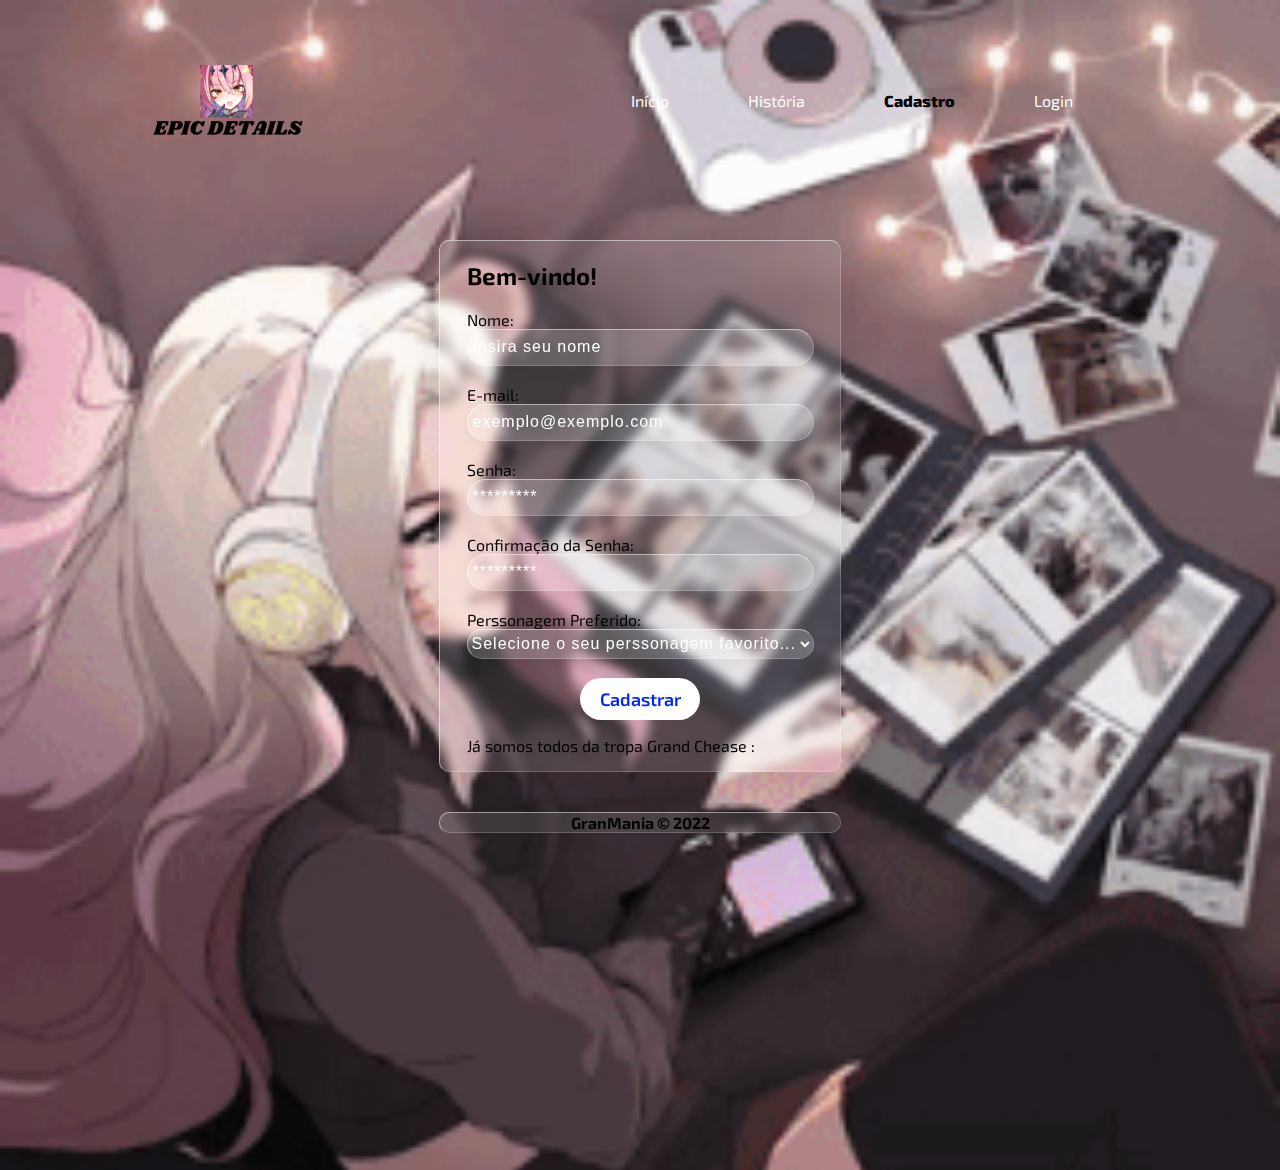
==== cadastro.html @ e3e03a44 "projetofelipe" ====
<!DOCTYPE html>
<html lang="pt-br">

<head>
    <meta charset="UTF-8">
    <meta http-equiv="X-UA-Compatible" content="IE=edge">
    <meta name="viewport" content="width=device-width, initial-scale=1.0">

    <title>GranMania | Cadastro</title>

    
    <script src="./assets/js/funcoes.js"></script>
    
    
    <link rel="icon" href="./assets/icon/icon_gc.png">
    <link rel="stylesheet" href="./css/style.css">
    <link rel="preconnect" href="https://fonts.gstatic.com">
    <link
        href="https://fonts.googleapis.com/css2?family=Exo+2:ital,wght@0,100;0,200;0,300;0,400;0,500;0,600;0,700;0,800;0,900;1,100;1,200;1,300;1,400;1,500;1,600;1,700;1,800;1,900&display=swap"
        rel="stylesheet">
</head>

<body onload="tudo()">
    
    <div class="banner-cadastro">
            <!--header inicio-->
            <div class="header">
                <div class="container_header">
                    <img class ="logoepic" src="assets/imgs/epicdetails.png"  alt="Logotipo do Site">
                    <ul class="navbar">
                        <li>
                            <a href="./index.html">
                                Início
                            </a>
                        </li>
                        <li>
                            <a href="./historia.html">História</a>    
                        </li>
                        <li class="agora">Cadastro
                        </li>
                        <li >
                            <a href="./login.html">Login</a>
                        </li>
                    </ul>
                </div>
            </div>
            <!--header fim-->

        <div class="container ">
            <div class="card medio">
                <h2>Bem-vindo!</h2>
                <div class="formulario">
                    <form id="form_cadastro" onsubmit="return cadastrar()">
                        Nome:
                        <input name="nome" type="text" placeholder="Insira seu nome">
                        <br>
                        E-mail:
                        <input name="email" type="text" placeholder="exemplo@exemplo.com">
                        <br>
                        Senha:
                        <input name="senha" type="password" placeholder="*********">
                        <br>
                        Confirmação da Senha:
                        <input name="confirmacao-senha" type="password" placeholder="*********">
                        <br>
                        Perssonagem Preferido:
                        <select name="area" id="">
                            <option value="">Selecione o seu perssonagem favorito...</option>
                            <option value="10">Elesis</option>
                            <option value="11">Lire</option>
                            <option value="12">Arme</option>
                            <option value="13">Lass</option>
                            <option value="14">Ryan</option>
                            <option value="15">Ronan</option>
                            <option value="16">Jin</option>
                            <option value="17">Sieghart</option>
                            <option value="18">Mari</option>
                            <option value="19">Dio</option>
                            <option value="20">Zero</option>
                            <option value="21">Rey</option>
                            <option value="22">Lupus</option>
                            <option value="23">Lin</option>
                            <option value="24">Azin</option>
                            <option value="25">Holy</option>
                            <option value="26">Edel</option>
                            <option value="27">Veigas</option>
                            <option value="28">Uno</option>
                        </select>
                        <br>
                        <button class="btn">Cadastrar</button>
                    </form>
                
                    <p>Já somos <span id="metrica"></span> todos da tropa Grand Chease :</p>

                </div>
                <div id="div_aguardar" class="loading-div">
                    <img src="./assets/circle-loading2.gif" id="loading-gif">
                </div>

                <div id="div_erros_login">
                    
                </div>
            </div>
        </div>
        <!--footer inicio-->
        <div class="footer_login">
            <div class="container">
                <h4>GranMania &copy; 2022</h4>
            </div>
        </div>
        <!--footer fim-->
    </div>

    

</body>

</html>

<script>

    function limparFormulario() {
        document.getElementById("form_cadastro").reset();
    }

    function cadastrar() {
        aguardar();

        var formulario = new URLSearchParams(new FormData(document.getElementById("form_cadastro")));

        var nome = formulario.get("nome");
        var email = formulario.get("email");
        var senha = formulario.get("senha");
        var confirmacaoSenha = formulario.get("confirmacao-senha");
        var area = formulario.get("area");

        // TODO: VERIFICAR AS VALIDAÇÕES QUE ELES ESTÃO APRENDENDO EM ALGORITMOS 
        if (nome == "" || email == "" || senha == "" || confirmacaoSenha == "" || area == "") {
            
            window.alert("Preencha todos os campos para prosseguir!");
            if (nome == "")  {
                console.log('nome está em branco')
            }
            if (email == "" )  {
                console.log('email está em branco')
            }
            if (senha == "" )  {
                console.log('senha está em branco')
            }
            if (confirmacaoSenha == "" )  {
                console.log('confirmacaoSenha está em branco')
            }
            if (area == ""){
                console.log('area não foi selecionada')
            }
            finalizarAguardar();
            return false;
        }
        
        if (email.indexOf("@") == -1 || email.indexOf(".com") == -1) {
            window.alert("Ops, e-mail inválido! Verifique e tente novamente.");
            finalizarAguardar();
            return false;
        }
        
        if (senha != confirmacaoSenha) {
            window.alert("As senhas inseridas devem ser iguais para prosseguir!");
            finalizarAguardar();
            return false;
        }
        fetch("/usuarios/cadastrar", {
            method: "POST",
            headers: {
                "Content-Type": "application/json"
            },
            body: JSON.stringify({
                // crie um atributo que recebe o valor recuperado aqui
                // Agora vá para o arquivo routes/usuario.js
                
                nomeServer: nome,
                emailServer: email,
                senhaServer: senha,
                areaServer: area
            })
        }).then(function (resposta) {

            console.log("resposta: ", resposta);

            if (resposta.ok) {
                msg_erro.innerHTML="Cadastro realizado com sucesso! Aguarde...";
                aguardar();
                setTimeout(function () {
                

                window.location.href = "./telaLogin.html";
                limparFormulario();
                finalizarAguardar();
            }, 5000);
            } else {
                throw (msg_erro.innerHTML="Houve um erro ao tentar realizar o cadastro!");
            }
        }).catch(function (resposta) {
            console.log(`#ERRO: ${resposta}`);
            finalizarAguardar();
        });

        return false;
    }

    function sumirMensagem() {
        cardErro.style.display = "none"
    }

       


    function tudo(){
    fetch("usuarios/listar", {
    method: "GET",
}).then(function (resposta) {


    resposta.json().then(function (data){
        let len = data.length;
        metrica.innerHTML = len;
        
    });
}).catch(function(error){
    console.error(`ERROR`, error);
});
}
</script>
---- css/style.css ----
body {
    margin: 0;
    padding: 0;
    font-family: 'Exo 2';
    /* font-family: 'Segoe UI', Tahoma, Geneva, Verdana, sans-serif; */
    background-color: white;
    color: black;
    background-size: cover;
    background: linear-gradient(68.15deg, #f1a0ad 15%, #f6f7f8 85.61%);
}

.container {
    width: 80%;
    margin: auto;
    color: rgb(0, 0, 0);
}
.container_header {
    width: 80%;
    margin: auto;
    color:rgb(238, 143, 143);
}

.header .container_header {
    display: flex;
    justify-content: space-between;
}

.header a {
    text-decoration: none;
    color: rgb(0, 0, 0);
}

.agora {
    font-weight: 800;
    color:rgb(0, 0, 0);
}

.navbar {
    width: 600px;
    display: flex;
    align-items: center;
    justify-content: space-evenly;
    list-style: none;
    color: rgb(255, 0, 0);
}

/* BANNER */

.banner {
    width: 100%;
    height: 100vh;
    position: relative;
    background-image: url(".././assets/imgs/bannerinicioepicseven.jpg");
    background-size: cover;
    background-position: bottom;
}


.banner .container {
    display: flex;
    align-items: center;
}

.banner p {
    width: 50%;
    margin: 0;
    padding: 0;
    width: 280px;
    font-size: 36px;
    margin-left: 350px;
}

.banner span {
    font-weight: 800;
}



.banner .header{
    margin-top: 20px;
    margin-left: 600px;
    position: fixed;
    z-index: 1000;
}

/* missao visao valores */

.social {
    margin-top: 50px;
    margin-bottom: 10px;
    padding: 50px 0;
}
.social .container {
    display: flex;
    justify-content: space-evenly;
    flex-direction: column;
}
.gc .container {
    display: flex;
    justify-content: space-evenly;
    flex-direction: column;
}

.social .titulo {
    display: flex;
    justify-content: center;
    margin-bottom: 50px;
}

.social h1 {
    display: flex;
    padding: 20px;
    background-color: white;
    border-radius: 20px;
    align-self: center; 
    justify-self: center;
    text-align: center;
    color: rgb(255, 0, 0);
    margin: 0;
}

.social .boxes {
    display: flex;
}
.gc .boxes{
    display: flex;
}
.social .box {
    display: flex;
    flex-wrap: wrap;
    justify-content: center;
    flex-direction: column;
    text-align: center;
    width: 33%;
}
.gc .box {
    display: flex;
    flex-wrap: wrap;
    justify-content: center;
    flex-direction: column;
    text-align: center;
    width: 33%;
}

.social .box img {
    width: 200px;
    align-self: center;
}

.social .box h3 {
    color: rgb(0, 38, 255);
    margin-top: 30px;
}

.gc h1{
    color: rgb(255, 0, 0);
    align-self: center;
}

.gc h2{
    color: rgb(0, 38, 255);
}

.gc .box h1{
    color: rgb(0, 38, 255);
    align-self: center;
}

.gc {
    margin-bottom: 100px;
}

.gc .box{
    margin: 15px;
}

.gc .box{
    background-color: snow;
    border-radius: 35px;
    border: 1.5px rgb(0, 38, 255) solid;
    padding: 20px;
}

.gc .boxes{
    margin-bottom: 50px;
}

.gc #box2 h1{
    color: rgb(0, 38, 255);
}
.gc #box2{
    border-radius: 25px;
    background-color: snow;
    border: 1.5px solid rgb(0, 38, 255);
    
}

/* Pagina santuário */

.banner-altar {
    position: relative;
    height: 130vh;
    width: 100%;
    background: linear-gradient(68.15deg, #f1a0ad 15%, #f6f7f8 85.61%);
    background-size: cover;
}


.guerra h1 {
    display: flex;
    padding: 20px;
    border-radius: 20px;
    align-self: center; 
    justify-self: center;
    text-align: center;
    color: rgb(255, 0, 0);
    margin: 0;
}

.guerra h2 {
    color:white
}

.input_altar {
    display: block;
    margin-bottom: 20px;
    padding: 10px 25px;
    width: 20vw;

    border-radius: 5px;
    border: solid 1px #daa520;
}

.select_altar {
    display: block;
    margin-bottom: 20px;
    padding: 10px 25px;
    width: 25vw;

    border-radius: 5px;
    border: solid 1px red;
}

.botao_altar {
    color: #232323;
    background-color:  red;
    margin: 20px 0 50px 0;
    border: 0;
    padding: 10px 20px;

    border-radius: 5px;
    float: left;
    cursor: pointer;

    font-family: consolas, monospace;
}

.campo{
    /* border: 2px solid green; */
    display:flex;
    justify-content: space-around;
    align-items: center;
    padding:30px;
}

.container_campo{
    /* border: 2px solid red; */
    flex: 1;
    display: flex;
    justify-content: center;
    align-items: center;
    flex-direction: column;
}

.vs{
    color: red;
    display: flex;
    justify-content: center;
}

.moedas{
    color: white;
    display: flex;
    justify-content: center;
    
}


.moedas .frase{
    color: white;
}

.metrica {
    color: white;
    display: flex;
    justify-content: center;
    

}
/* FOOTER */
.footer {
    background: linear-gradient(68.15deg, #f1a0ad 15%, #f6f7f8 85.61%);
    color: white;
    margin: 0;
    padding: 0;
    display: flex;
    justify-content: center;
    height: 100px;
}

.footer_login {
    color: white;
    margin: 0;
    padding: 0;
    display: flex;
    justify-content: center;
    height: 100px;
}

.footer .container {
    display: flex;
    justify-content: center;
}

h4 {
    margin: 0;
    padding: 0;
}

/* LOGIN */
.banner-cadastro {
    position: relative;
    height: 130vh;
    width: 100%;
    background-image: url(".././assets/imgs/ahriepicseven.gif");
    background-size: cover;
}
.banner-login {
    position: relative;
    height: 100vh;
    width: 100%;
    background-image: url(".././assets/imgs/epicsevenlogin.jpg");
    background-size: cover;
}

.banner-login .container {
    position: relative;
    width: 400px;
    display: flex;
    align-items: center;
    justify-content: center;
    color: white;
    backdrop-filter: blur(5px);
    border-radius: 10px;
    background: rgba(255, 255, 255, 0.1);
    box-shadow: 0 25px 45px rgba(0, 0, 0, 0.1);
    border: 1px solid rgba(255,255,255,0.5);
    border-right: 1px solid rgba(255,255,255,0.2);
    border-bottom: 1px solid rgba(255,255,255,0.2);
    margin-top: 40px;
}
.banner-login a {
    color: white;
    text-decoration: none;
}

.banner-login #div_erros_login {
    margin-top: 15px;
}
.banner-cadastro .container {
    position: relative;
    width: 400px;
    display: flex;
    align-items: center;
    justify-content: center;
    color: black;
    backdrop-filter: blur(5px);
    border-radius: 10px;
    background: rgba(255, 255, 255, 0.1);
    box-shadow: 0 25px 45px rgba(0, 0, 0, 0.1);
    border: 1px solid rgba(255,255,255,0.5);
    border-right: 1px solid rgba(255,255,255,0.2);
    border-bottom: 1px solid rgba(255,255,255,0.2);
    margin-top: 40px;
}
.banner-cadastro a {
    color: white;
    text-decoration: none;
}

.banner-cadastro #div_erros_login {
    margin-top: 15px;
}

.button {
    cursor: pointer;
}

/* FORMULARIO */
.formulario input {
    height: 25px;
    background: rgba(255,255,255,0.2);
    outline: none;
    border-radius: 35px;
    border: 1px solid rgba(255,255,255,0.5);
    border-right: 1px solid rgba(255,255,255,0.2);
    border-bottom: 1px solid rgba(255,255,255,0.2);
    font-size: 16px;
    letter-spacing: 1px;
    color: #fff;
    box-shadow: 0 5px 15px rgba( 0, 0, 0, 0.05);
    padding: 5px;
}

.formulario input::placeholder{
    color: #fff;
}

.formulario select{    
    height: 30px;
    background: rgba(255,255,255,0.2);
    outline: none;
    border-radius: 35px;
    border: 1px solid rgba(255,255,255,0.5);
    border-right: 1px solid rgba(255,255,255,0.2);
    border-bottom: 1px solid rgba(255,255,255,0.2);
    font-size: 16px;
    letter-spacing: 1px;
    color: white;
    box-shadow: 0 5px 15px rgba( 0, 0, 0, 0.05);
}
.formulario select option{
    outline: none;
    color: rgb(0, 38, 255);
    font-size: 13px;
    letter-spacing: 1px;
}
.btn {
    font-family: 'Exo 2', sans-serif;
    border: none;
    border-radius: 35px;
    font-weight: 600;
    font-size: 18px;
    padding: 10px 15px;
    color: rgb(0, 38, 255);
    background-color: white;
    width: 120px;
    align-self: center;
}

form {
    display: flex;
    flex-direction: column;
}

.loading-div {
    width: 50px;
    margin: auto;
    display: none;
}

.loading-div img {
    height: 50px;
    width: 50px;
}

/* PAGINA DOS GRÁFICOS */

.janela {
    display: flex;
    width: 100vw;
    /* height: 100vh; */
}

.header-left a {
    text-decoration: none;
    color: white;
}

.header-left {
    position: fixed;
    top: 0;
    left: 0;
    z-index: 999;
    height: 100vh;
    width: 25%;
    display: flex;
    flex-direction: column;
    justify-content: space-evenly;
    align-items: center;
    border-right: 3px solid #32B9CD;
    background-color: #212124;
}

.dash-right {
    display: flex;
    width: 75%;
    height: fit-content;
    background-color: #161618;
    position: relative;
    top: 0;
    left: 25%;
}

.header-left h1 {
    color: #32B9CD;
}

.hello {
    width: 100%;
    display: flex;
    justify-content: center;
}

.hello h3 {
    color: #E3B062;
    font-weight: 300;
    font-size: 1.2rem;
}

.hello h3 span {
    font-weight: 800;
}

.btn-nav {
    width: 40%;
    color: white;
    background-color: #E6005A;
    border-radius: 5px;
    text-align: center;
    padding: 2% 5%;
}

.btn-nav-white {
    font-family: 'Exo 2', sans-serif;
    border: none;
    border-radius: 35px;
    font-weight: 600;
    font-size: 15px;
    padding: 10px 15px;
    color: indigo;
    background-color: white;
    width: 80%;
    align-self: center;
}

.btn-nav-white h3 {
    color: #E6005A;
    padding: 0;
    margin: 0;
}


.btn-nav h3, .btn-logout h3 {
    margin: 0;
    padding: 0;
}

.btn-logout {
    margin: 0;
    padding: 0;
    width: 20%;
    background-color: #32B9CD;
    color: white;
    border-radius: 10px;
    text-align: center;
    padding: 10px 15px;
    margin-bottom: 100px;
    cursor: pointer;
}

/* Página - História */
.historia {
    color: black;
    margin: 50px 0px 100px 0px;
}

.historia h2{
    color: rgb(255, 0, 0);
}


/* Início MENU HAMBURGUER */
nav ul a{
    text-decoration: none;
    padding: 15px 5px;
    display: block;
    color: white;
}

nav ul a:hover{
    color: darkorchid;
}

nav ul {
    padding-left: 10px;
    list-style: none;
    top: 50px;
    position: absolute;
    width: 100%;
}

label{
    padding: 10px;
    position: absolute;
    z-index: 1;
}

label img{
    height: 50px;
}

input[type="checkbox"]{
    display: none;
}

input[type="checkbox"]:checked ~ nav{
    /* mexer no eixo X na horizontal */
    transform: translateX(350px);
}

nav{
    width: 250px;
    height: 100%;
    background: url(../assets/imgs/bg_login.jpg);
    left: -350px;
    position: absolute;
    transition: all .5s;
    border-radius: 35px;
    border: 1px solid whitesmoke;
    padding: 15px;
}

nav h3 {
    color: darkmagenta;
}
nav h4 {
    color: indigo;
}
/* Fim MENU HAMBURGUER */

.inicial{
    display: flex;
    flex-direction: column;
    justify-content: center;
    align-items: center;
    margin-top: 21px;
    text-align: center;
    background: url(../assets/imgs/stars.png);
    background-repeat: no-repeat;
}

.inicial h1{
    font-size: 70px;
}
.inicial h2{
    font-size: 40px;
    color: deeppink;
}
.content img{
    height: 500px;
}
.content h1{
    color: darkmagenta;
}

.content h3{
    color: deeppink;
}



.direito{
    justify-content: space-between;
    font-size: medium;
    display:flex;
    align-items: first baseline;
     margin-left: 6%; 
}

.logoepic {
    width: 200px;
    height: 200px;
}
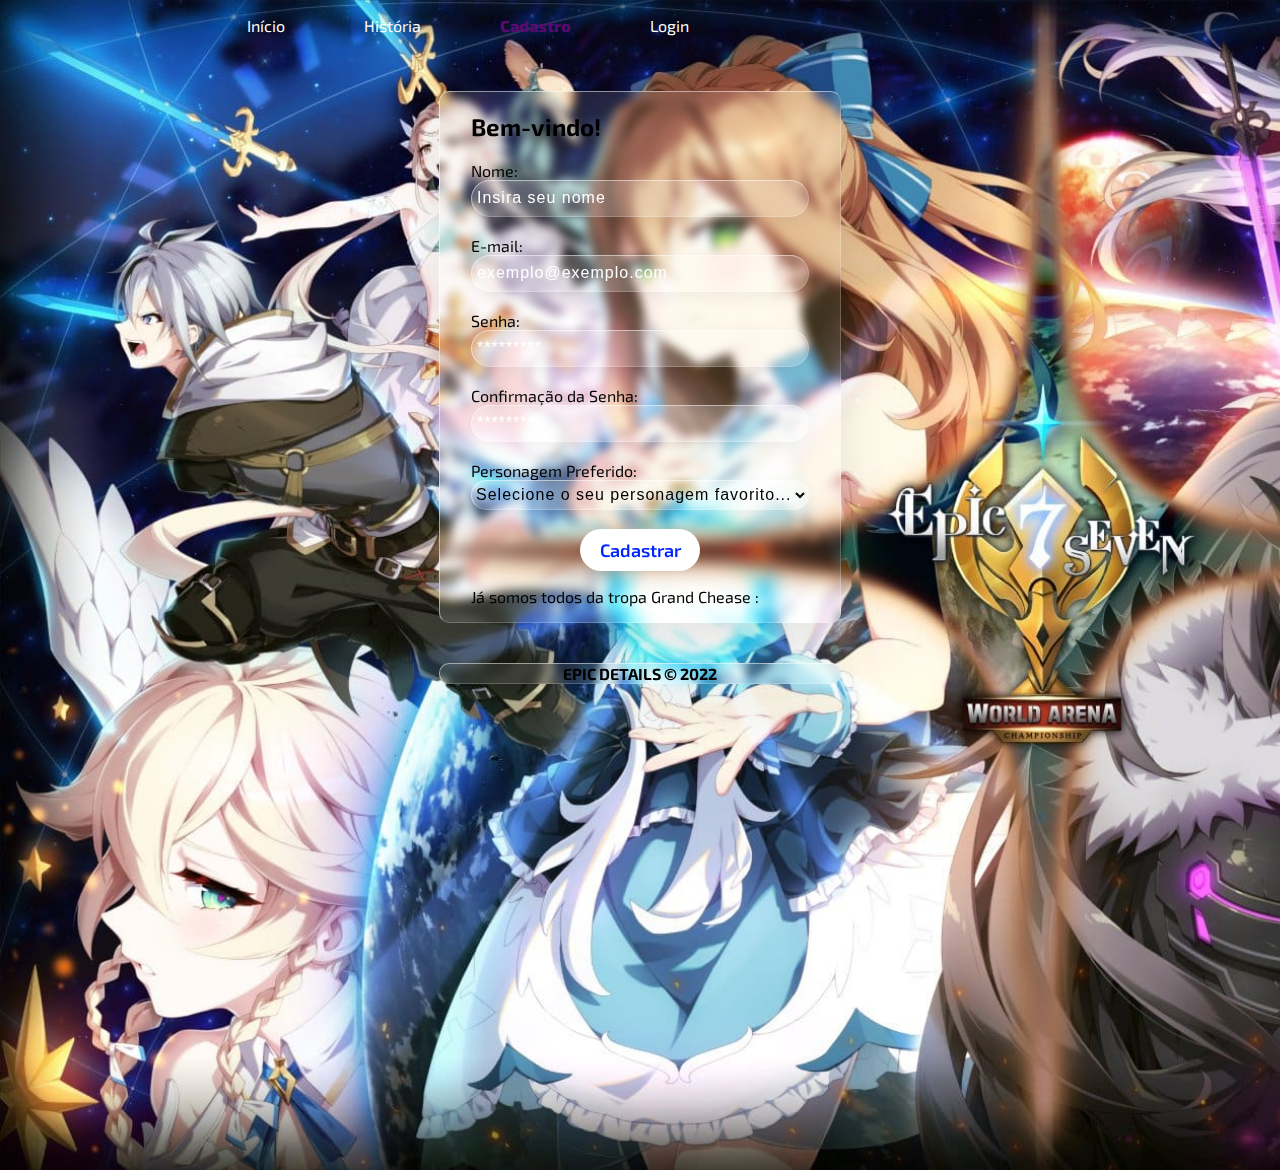
==== commit 9cc5971b: "mudança" ====
--- a/cadastro.html
+++ b/cadastro.html
@@ -26,7 +26,7 @@
             <!--header inicio-->
             <div class="header">
                 <div class="container_header">
-                    <img class ="logoepic" src="assets/imgs/epicdetails.png"  alt="Logotipo do Site">
+                    <!-- <img class ="logoepic" src="assets/imgs/epicdetails.png"  alt="Logotipo do Site"> -->
                     <ul class="navbar">
                         <li>
                             <a href="./index.html">
@@ -63,9 +63,9 @@
                         Confirmação da Senha:
                         <input name="confirmacao-senha" type="password" placeholder="*********">
                         <br>
-                        Perssonagem Preferido:
+                        Personagem Preferido:
                         <select name="area" id="">
-                            <option value="">Selecione o seu perssonagem favorito...</option>
+                            <option value="">Selecione o seu personagem favorito...</option>
                             <option value="10">Elesis</option>
                             <option value="11">Lire</option>
                             <option value="12">Arme</option>
@@ -105,7 +105,7 @@
         <!--footer inicio-->
         <div class="footer_login">
             <div class="container">
-                <h4>GranMania &copy; 2022</h4>
+                <h4>EPIC DETAILS &copy; 2022</h4>
             </div>
         </div>
         <!--footer fim-->
--- a/css/style.css
+++ b/css/style.css
@@ -17,7 +17,7 @@
 .container_header {
     width: 80%;
     margin: auto;
-    color:rgb(238, 143, 143);
+    color:rgb(0, 0, 0);
 }
 
 .header .container_header {
@@ -32,7 +32,7 @@
 
 .agora {
     font-weight: 800;
-    color:rgb(0, 0, 0);
+    color:rgb(86, 12, 110);
 }
 
 .navbar {
@@ -332,7 +332,7 @@
     position: relative;
     height: 130vh;
     width: 100%;
-    background-image: url(".././assets/imgs/ahriepicseven.gif");
+    background-image: url(".././assets/imgs/epicsevencadastro.jpg");
     background-size: cover;
 }
 .banner-login {
@@ -426,7 +426,7 @@
     border-bottom: 1px solid rgba(255,255,255,0.2);
     font-size: 16px;
     letter-spacing: 1px;
-    color: white;
+    color: rgb(0, 0, 0);
     box-shadow: 0 5px 15px rgba( 0, 0, 0, 0.05);
 }
 .formulario select option{
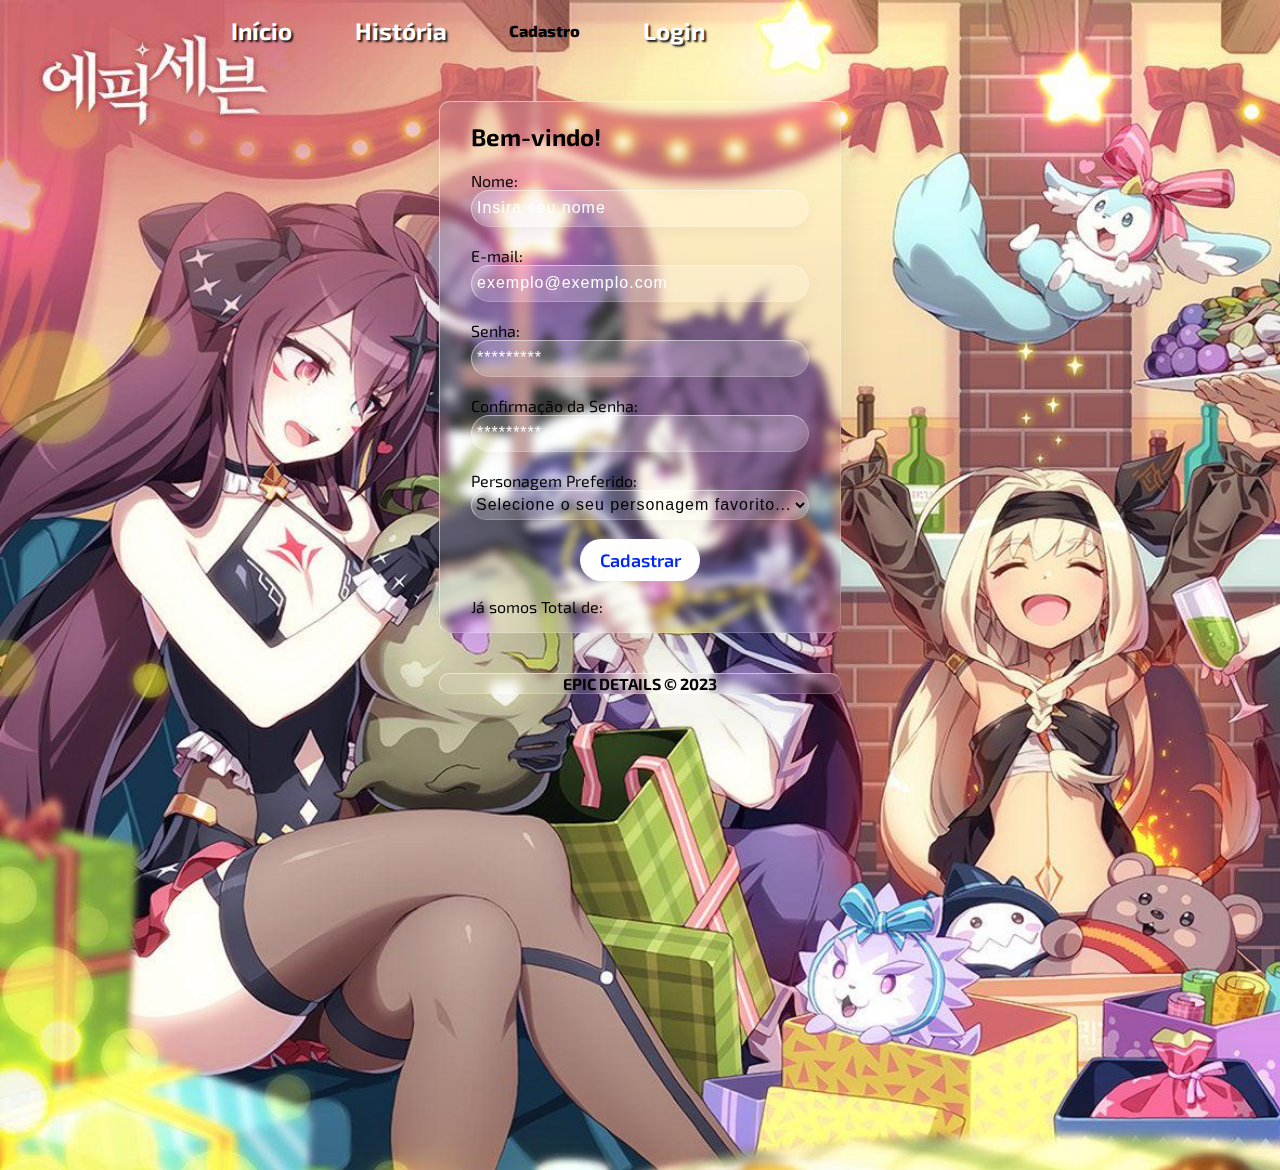
==== commit 8d37d683: "feh_modificacoes" ====
--- a/cadastro.html
+++ b/cadastro.html
@@ -6,7 +6,7 @@
     <meta http-equiv="X-UA-Compatible" content="IE=edge">
     <meta name="viewport" content="width=device-width, initial-scale=1.0">
 
-    <title>GranMania | Cadastro</title>
+    <title>Epic Details | Cadastro</title>
 
     
     <script src="./assets/js/funcoes.js"></script>
@@ -52,7 +52,7 @@
                 <div class="formulario">
                     <form id="form_cadastro" onsubmit="return cadastrar()">
                         Nome:
-                        <input name="nome" type="text" placeholder="Insira seu nome">
+                        <input  name="nome" type="text" placeholder="Insira seu nome">
                         <br>
                         E-mail:
                         <input name="email" type="text" placeholder="exemplo@exemplo.com">
@@ -90,7 +90,7 @@
                         <button class="btn">Cadastrar</button>
                     </form>
                 
-                    <p>Já somos <span id="metrica"></span> todos da tropa Grand Chease :</p>
+                    <p>Já somos <span id="metrica"></span> Total de:</p>
 
                 </div>
                 <div id="div_aguardar" class="loading-div">
@@ -105,7 +105,7 @@
         <!--footer inicio-->
         <div class="footer_login">
             <div class="container">
-                <h4>EPIC DETAILS &copy; 2022</h4>
+                <h4>EPIC DETAILS &copy; 2023</h4>
             </div>
         </div>
         <!--footer fim-->
--- a/css/style.css
+++ b/css/style.css
@@ -4,7 +4,7 @@
     font-family: 'Exo 2';
     /* font-family: 'Segoe UI', Tahoma, Geneva, Verdana, sans-serif; */
     background-color: white;
-    color: black;
+    color: rgb(255, 255, 255);
     background-size: cover;
     background: linear-gradient(68.15deg, #f1a0ad 15%, #f6f7f8 85.61%);
 }
@@ -13,11 +13,12 @@
     width: 80%;
     margin: auto;
     color: rgb(0, 0, 0);
+    
 }
 .container_header {
     width: 80%;
     margin: auto;
-    color:rgb(0, 0, 0);
+    color:rgb(255, 255, 255);
 }
 
 .header .container_header {
@@ -26,13 +27,18 @@
 }
 
 .header a {
-    text-decoration: none;
-    color: rgb(0, 0, 0);
+    text-decoration:solid;
+    color: rgb(255, 255, 255);
+    text-shadow: 2px 2px 2px #161618;
+    box-shadow: #161618;
+    font-weight:bold;
+    font-size: x-large;
+    
 }
 
 .agora {
     font-weight: 800;
-    color:rgb(86, 12, 110);
+    color:rgb(0, 0, 0);
 }
 
 .navbar {
@@ -42,6 +48,7 @@
     justify-content: space-evenly;
     list-style: none;
     color: rgb(255, 0, 0);
+    box-shadow: #161618;
 }
 
 /* BANNER */
@@ -50,15 +57,14 @@
     width: 100%;
     height: 100vh;
     position: relative;
-    background-image: url(".././assets/imgs/bannerinicioepicseven.jpg");
+    background-image: url(".././assets/imgs/epicseveninicio.jpg");
     background-size: cover;
     background-position: bottom;
 }
 
 
 .banner .container {
-    display: flex;
-    align-items: center;
+    display: flex;    align-items: center;
 }
 
 .banner p {
@@ -320,11 +326,15 @@
 .footer .container {
     display: flex;
     justify-content: center;
+    gap: 100px;
+    left: 100px;
 }
 
 h4 {
     margin: 0;
     padding: 0;
+    left: 100px;
+    
 }
 
 /* LOGIN */
@@ -332,7 +342,7 @@
     position: relative;
     height: 130vh;
     width: 100%;
-    background-image: url(".././assets/imgs/epicsevencadastro.jpg");
+    background-image: url(".././assets/imgs/bannercadastroepicseven.jpg");
     background-size: cover;
 }
 .banner-login {
@@ -670,12 +680,15 @@
 
 
 
-.direito{
+.direitos {
     justify-content: space-between;
     font-size: medium;
     display:flex;
     align-items: first baseline;
      margin-left: 6%; 
+     left: 500px;
+     position: absolute;
+     gap: 100px;
 }
 
 .logoepic {
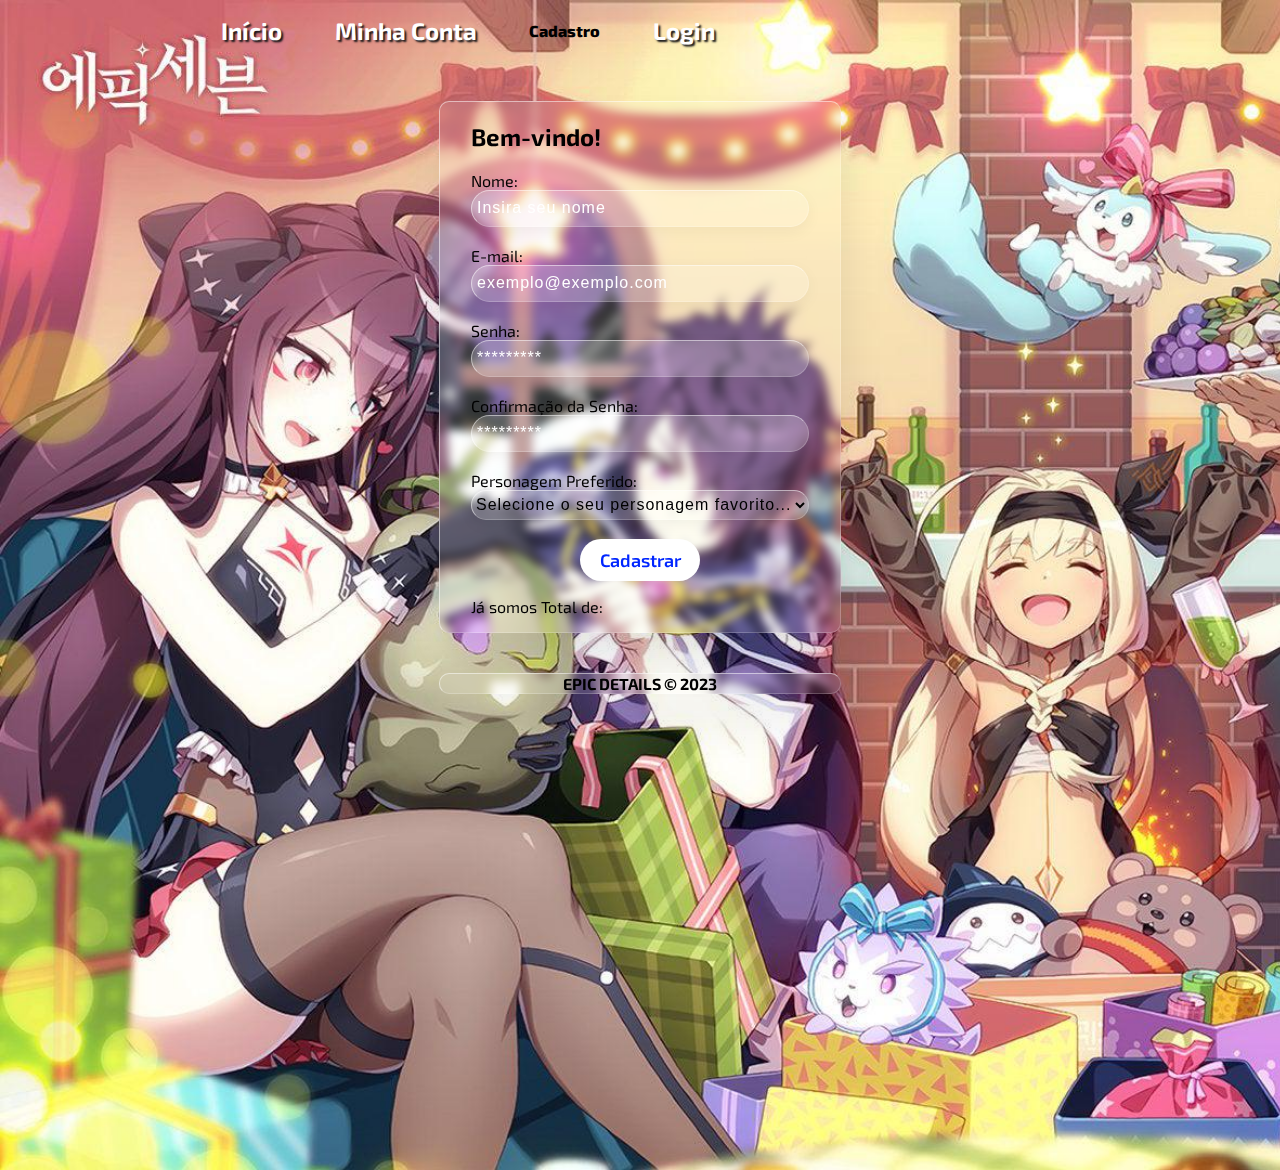
==== commit 4df19041: "epicdetails" ====
--- a/cadastro.html
+++ b/cadastro.html
@@ -34,7 +34,7 @@
                             </a>
                         </li>
                         <li>
-                            <a href="./historia.html">História</a>    
+                            <a href="./minha_conta.html">Minha Conta</a>    
                         </li>
                         <li class="agora">Cadastro
                         </li>
